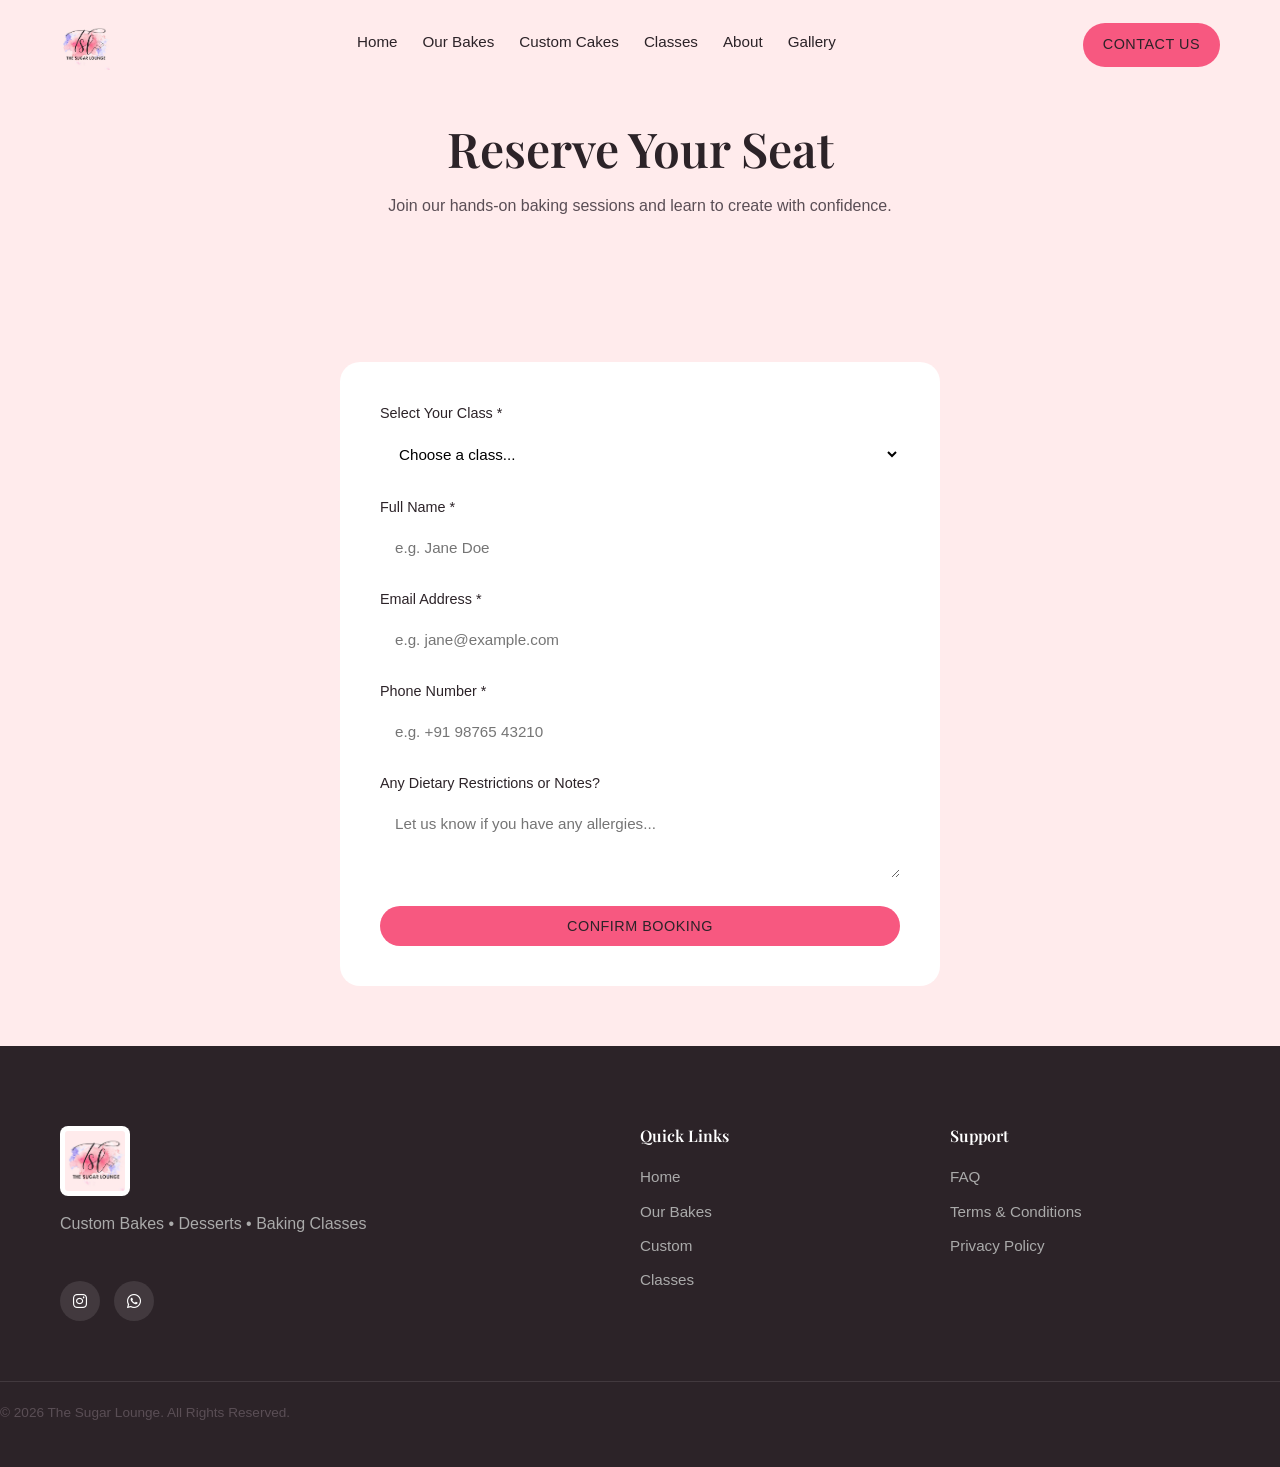
==== book-class.html @ f4f1c087 "Add files via upload" ====
<!DOCTYPE html>
<html lang="en">
<head>
    <meta charset="UTF-8">
    <meta name="viewport" content="width=device-width, initial-scale=1.0">
    <title>Book a Class - The Sugar Lounge</title>
    <link rel="stylesheet" href="style.css">
    <link rel="stylesheet" href="https://cdnjs.cloudflare.com/ajax/libs/font-awesome/6.4.0/css/all.min.css">
    <link href="https://fonts.googleapis.com/css2?family=Playfair+Display:wght@400;600;700&family=Outfit:wght@300;400;500;600&display=swap" rel="stylesheet">
    <style>
        .booking-page-header {
            padding: 120px 20px 60px;
            background-color: var(--primary-light);
            text-align: center;
        }
        
        .booking-page-header h1 {
            font-size: 3rem;
            color: var(--text);
            margin-bottom: 15px;
        }

        .booking-form-container {
            max-width: 600px;
            margin: 0 auto;
            background: var(--white);
            padding: 40px;
            border-radius: var(--radius-lg);
            box-shadow: var(--shadow);
        }

        .booking-form-wrapper {
            padding: 60px 20px;
            background-color: var(--bg);
        }

        .booking-form .form-group {
            margin-bottom: 20px;
        }

        .booking-form label {
            display: block;
            margin-bottom: 8px;
            font-weight: 500;
            color: var(--text);
        }

        .booking-form input,
        .booking-form select,
        .booking-form textarea {
            width: 100%;
            padding: 12px 15px;
            border: 1px solid var(--border);
            border-radius: var(--radius-sm);
            font-family: inherit;
            background: var(--bg);
            transition: border-color 0.3s ease;
        }

        .booking-form input:focus,
        .booking-form select:focus,
        .booking-form textarea:focus {
            outline: none;
            border-color: var(--primary);
        }

        .booking-success-msg {
            display: none;
            text-align: center;
            color: var(--primary);
            font-weight: 500;
            padding: 20px;
            background-color: var(--primary-light);
            border-radius: var(--radius-sm);
            margin-top: 20px;
        }
        
        .booking-success-msg.active {
            display: block;
        }
    </style>
</head>
<body>

    <!-- Navbar -->
    <nav id="navbar" class="navbar">
        <div class="nav-container">
            <a href="index.html" class="logo">
                <img src="logo.jpg.jpeg" alt="The Sugar Lounge Logo" class="logo-img">
            </a>
            
            <div class="nav-links">
                <a href="index.html#home">Home</a>
                <a href="index.html#bakes">Our Bakes</a>
                <a href="index.html#custom-cakes">Custom Cakes</a>
                <a href="index.html#classes" class="active">Classes</a>
                <a href="index.html#about">About</a>
                <a href="index.html#gallery">Gallery</a>
            </div>

            <div class="nav-actions">
                <a href="index.html#contact" class="btn btn-primary" style="padding: 10px 20px;">CONTACT US</a>
            </div>

            <div class="mobile-menu-btn">
                <i class="fa-solid fa-bars"></i>
            </div>
        </div>
    </nav>

    <!-- Header -->
    <header class="booking-page-header">
        <div class="container">
            <h1>Reserve Your Seat</h1>
            <p>Join our hands-on baking sessions and learn to create with confidence.</p>
        </div>
    </header>

    <!-- Booking Form Section -->
    <section class="booking-form-wrapper">
        <div class="container">
            <div class="booking-form-container">
                <form id="class-booking-form" class="booking-form">
                    
                    <div class="form-group">
                        <label>Select Your Class *</label>
                        <select required>
                            <option value="">Choose a class...</option>
                            <option value="beginner">Beginner Baking Class - ₹100</option>
                            <option value="advanced">Advanced Baking Class - ₹150</option>
                            <option value="weekend">Weekend Batch - ₹180</option>
                            <option value="cupcake">Cupcake Masterclass (Oct 15) - ₹80</option>
                            <option value="fondant">Fondant Basics (Oct 22) - ₹120</option>
                        </select>
                    </div>

                    <div class="form-group">
                        <label>Full Name *</label>
                        <input type="text" required placeholder="e.g. Jane Doe">
                    </div>

                    <div class="form-group">
                        <label>Email Address *</label>
                        <input type="email" required placeholder="e.g. jane@example.com">
                    </div>

                    <div class="form-group">
                        <label>Phone Number *</label>
                        <input type="tel" required placeholder="e.g. +91 98765 43210">
                    </div>

                    <div class="form-group">
                        <label>Any Dietary Restrictions or Notes?</label>
                        <textarea rows="3" placeholder="Let us know if you have any allergies..."></textarea>
                    </div>

                    <button type="submit" class="btn btn-primary w-100">CONFIRM BOOKING</button>
                </form>

                <div id="booking-success" class="booking-success-msg">
                    Thank you for booking! We have received your reservation and will contact you shortly with payment details.
                </div>
            </div>
        </div>
    </section>

    <!-- Footer -->
    <footer class="footer">
        <div class="container footer-wrapper">
            <div class="footer-brand">
                <img src="logo.jpg.jpeg" alt="The Sugar Lounge Logo" class="footer-logo">
                <p>Custom Bakes • Desserts • Baking Classes</p>
                <div class="social-links">
                    <a href="#"><i class="fa-brands fa-instagram"></i></a>
                    <a href="#"><i class="fa-brands fa-whatsapp"></i></a>
                </div>
            </div>
            <div class="footer-links">
                <h4>Quick Links</h4>
                <a href="index.html#home">Home</a>
                <a href="index.html#bakes">Our Bakes</a>
                <a href="index.html#custom-cakes">Custom</a>
                <a href="index.html#classes">Classes</a>
            </div>
            <div class="footer-links">
                <h4>Support</h4>
                <a href="#">FAQ</a>
                <a href="#">Terms & Conditions</a>
                <a href="#">Privacy Policy</a>
            </div>
        </div>
        <div class="footer-bottom">
            <p>&copy; 2026 The Sugar Lounge. All Rights Reserved.</p>
        </div>
    </footer>

    <script>
        // Simple form handling for the booking page
        document.getElementById('class-booking-form').addEventListener('submit', function(e) {
            e.preventDefault();
            this.style.display = 'none';
            document.getElementById('booking-success').classList.add('active');
        });
        
        // Sticky Navbar logic (replicated from main script)
        const navbar = document.getElementById('navbar');
        window.addEventListener('scroll', () => {
            if (window.scrollY > 50) {
                navbar.classList.add('scrolled');
            } else {
                navbar.classList.remove('scrolled');
            }
        });
    </script>
</body>
</html>
---- style.css ----
/* ==========================================================================
   CSS VARIABLES & DESIGN SYSTEM
   ========================================================================== */
:root {
    /* Color Palette */
    --primary: #F75880; /* Accent color 1 */
    --primary-dark: #d84568;
    --secondary: #6244C6; /* Accent color 2 */
    --accent: #BCE2F1; /* Light Baby Blue */
    --base: #FFEBEC; /* Background color */
    --text: #2C2328; /* Font color */
    --text-light: #5A4E55;
    --white: #FFFFFF;
    
    /* Typography */
    --font-heading: 'Playfair Display', serif;
    --font-body: 'Poppins', sans-serif;
    
    /* Layout */
    --container-width: 1200px;
    --section-pad: 80px 20px;
    
    /* Borders & Shadows */
    --radius-lg: 20px;
    --radius-md: 12px;
    --radius-sm: 8px;
    --shadow-soft: 0 10px 30px rgba(0, 0, 0, 0.05);
    --shadow-hover: 0 15px 40px rgba(0, 0, 0, 0.1);
    
    /* Transitions */
    --transition-fast: 0.2s ease;
    --transition-smooth: 0.4s cubic-bezier(0.25, 0.8, 0.25, 1);
}

/* ==========================================================================
   GLOBAL STYLES
   ========================================================================== */
* {
    margin: 0;
    padding: 0;
    box-sizing: border-box;
}

html {
    scroll-behavior: smooth;
    font-size: 16px;
}

body {
    font-family: var(--font-body);
    background-color: var(--base);
    color: var(--text);
    line-height: 1.6;
    overflow-x: hidden;
}

h1, h2, h3, h4, h5, h6 {
    font-family: var(--font-heading);
    font-weight: 600;
    line-height: 1.2;
    margin-bottom: 1rem;
    color: var(--text);
}

h1 { font-size: clamp(2.5rem, 5vw, 4rem); }
h2 { font-size: clamp(2rem, 4vw, 3rem); }
h3 { font-size: 1.5rem; }

p {
    margin-bottom: 1.5rem;
    color: var(--text-light);
}

a {
    text-decoration: none;
    color: inherit;
    transition: var(--transition-fast);
}

img {
    max-width: 100%;
    height: auto;
    display: block;
}

ul {
    list-style: none;
}

.container {
    max-width: var(--container-width);
    margin: 0 auto;
    padding: 0 20px;
}

.section-padding {
    padding: var(--section-pad);
}

.text-center { text-align: center; }
.mb-4 { margin-bottom: 2rem; }
.mt-4 { margin-top: 2rem; }
.w-100 { width: 100%; }
.bg-light { background-color: var(--white); }
.hidden { display: none !important; }

/* ==========================================================================
   BUTTONS
   ========================================================================== */
.btn {
    display: inline-block;
    padding: 12px 28px;
    border-radius: 30px;
    font-weight: 500;
    font-size: 0.9rem;
    letter-spacing: 0.5px;
    text-transform: uppercase;
    cursor: pointer;
    border: none;
    transition: var(--transition-smooth);
    text-align: center;
}

.btn-primary {
    background-color: var(--primary);
    color: var(--text);
}

.btn-primary:hover {
    background-color: var(--primary-dark);
    transform: translateY(-2px);
    box-shadow: 0 5px 15px rgba(243, 197, 197, 0.4);
}

.btn-secondary {
    background-color: var(--text);
    color: var(--white);
}

.btn-secondary:hover {
    background-color: #000;
    transform: translateY(-2px);
    box-shadow: 0 5px 15px rgba(0, 0, 0, 0.2);
}

.btn-outline {
    background-color: transparent;
    border: 1px solid var(--text);
    color: var(--text);
}

.btn-outline:hover {
    background-color: var(--text);
    color: var(--white);
}

/* ==========================================================================
   NAVIGATION
   ========================================================================== */
.navbar {
    position: fixed;
    top: 0;
    left: 0;
    width: 100%;
    z-index: 1000;
    transition: var(--transition-smooth);
    background: transparent;
    padding: 20px 0;
}

.navbar.scrolled {
    background: rgba(255, 251, 247, 0.9);
    backdrop-filter: blur(10px);
    -webkit-backdrop-filter: blur(10px);
    padding: 15px 0;
    box-shadow: 0 2px 10px rgba(0,0,0,0.05);
}

.nav-container {
    max-width: var(--container-width);
    margin: 0 auto;
    padding: 0 20px;
    display: flex;
    justify-content: space-between;
    align-items: center;
}

.logo {
    display: flex;
    align-items: center;
}

.logo-img {
    height: 50px; /* Adjust based on navbar height */
    width: auto;
    object-fit: contain;
}

.nav-links {
    display: flex;
    gap: 25px;
}

.nav-links a {
    font-size: 0.95rem;
    font-weight: 500;
    position: relative;
    padding-bottom: 5px;
}

.nav-links a::after {
    content: '';
    position: absolute;
    bottom: 0;
    left: 0;
    width: 0;
    height: 2px;
    background-color: var(--primary);
    transition: var(--transition-smooth);
}

.nav-links a:hover::after {
    width: 100%;
}

.nav-actions {
    display: flex;
    align-items: center;
    gap: 15px;
}

.cart-btn {
    background: none;
    border: none;
    font-size: 1.2rem;
    cursor: pointer;
    position: relative;
    color: var(--text);
}

.cart-count {
    position: absolute;
    top: -8px;
    right: -10px;
    background-color: var(--primary);
    color: var(--text);
    font-size: 0.7rem;
    font-weight: 700;
    width: 18px;
    height: 18px;
    border-radius: 50%;
    display: flex;
    align-items: center;
    justify-content: center;
}

.mobile-menu-btn {
    display: none;
    background: none;
    border: none;
    font-size: 1.5rem;
    color: var(--text);
    cursor: pointer;
}

/* Mobile Menu */
.mobile-menu-overlay {
    position: fixed;
    top: 0;
    left: 0;
    width: 100%;
    height: 100vh;
    background: var(--base);
    z-index: 999;
    display: flex;
    align-items: center;
    justify-content: center;
    transform: translateY(-100%);
    transition: transform 0.5s cubic-bezier(0.77, 0, 0.175, 1);
}

.mobile-menu-overlay.active {
    transform: translateY(0);
}

.mobile-links {
    display: flex;
    flex-direction: column;
    align-items: center;
    gap: 20px;
}

.mobile-links a {
    font-family: var(--font-heading);
    font-size: 2rem;
}

/* ==========================================================================
   HERO SECTION
   ========================================================================== */
.hero {
    min-height: 100vh;
    display: flex;
    align-items: center;
    padding-top: 80px;
    max-width: var(--container-width);
    margin: 0 auto;
    padding-left: 20px;
    padding-right: 20px;
    gap: 50px;
}

.hero-content {
    flex: 1;
    z-index: 2;
}

.eyebrow {
    font-size: 0.85rem;
    font-weight: 600;
    letter-spacing: 2px;
    color: var(--text-light);
    display: block;
    margin-bottom: 15px;
}

.hero-content h1 {
    margin-bottom: 20px;
}

.hero-content p {
    font-size: 1.1rem;
    margin-bottom: 30px;
    max-width: 90%;
}

.hero-btns {
    display: flex;
    gap: 15px;
}

.hero-image {
    flex: 1;
    position: relative;
    display: flex;
    justify-content: flex-end;
}

.image-wrapper {
    position: relative;
    border-radius: 300px 300px 20px 20px;
    overflow: hidden;
    width: 90%;
    aspect-ratio: 4/5;
    box-shadow: 0 20px 40px rgba(0, 0, 0, 0.1);
    border: 12px solid var(--white);
    background-color: var(--base);
}

.image-wrapper img {
    width: 100%;
    height: 100%;
    object-fit: cover;
}

.decor-shape {
    position: absolute;
    border-radius: 50%;
    z-index: -1;
    filter: blur(40px);
    opacity: 0.6;
}

.shape-1 {
    width: 300px;
    height: 300px;
    background: var(--primary);
    top: 10%;
    right: 5%;
}

.shape-2 {
    width: 200px;
    height: 200px;
    background: var(--secondary);
    bottom: 5%;
    left: 10%;
}


/* ==========================================================================
   WHAT WE OFFER
   ========================================================================== */
.offer-cards {
    display: flex;
    gap: 30px;
    margin-top: 50px;
}

.offer-card {
    flex: 1;
    background: var(--white);
    border-radius: var(--radius-lg);
    overflow: hidden;
    box-shadow: var(--shadow-soft);
    transition: var(--transition-smooth);
}

.offer-card:hover {
    transform: translateY(-10px);
    box-shadow: var(--shadow-hover);
}

.offer-card img {
    width: 100%;
    height: 300px;
    object-fit: cover;
}

.offer-card-content {
    padding: 30px;
    text-align: center;
}

.offer-card-content h3 {
    margin-bottom: 10px;
}

/* ==========================================================================
   OUR BAKES
   ========================================================================== */
.products-grid {
    display: grid;
    grid-template-columns: repeat(auto-fill, minmax(300px, 1fr));
    gap: 30px;
    margin-top: 50px;
}

.product-card {
    background: var(--base);
    border-radius: var(--radius-md);
    padding: 20px;
    position: relative;
    box-shadow: var(--shadow-soft);
    transition: var(--transition-smooth);
    display: flex;
    flex-direction: column;
}

.product-card:hover {
    transform: translateY(-5px);
    box-shadow: var(--shadow-hover);
}

.badge {
    position: absolute;
    top: 15px;
    right: 15px;
    background: var(--accent);
    color: var(--text);
    padding: 5px 12px;
    border-radius: 20px;
    font-size: 0.75rem;
    font-weight: 600;
    z-index: 2;
}

.product-img {
    border-radius: var(--radius-sm);
    overflow: hidden;
    margin-bottom: 20px;
    aspect-ratio: 1;
}

.product-img img {
    width: 100%;
    height: 100%;
    object-fit: cover;
    transition: transform 0.5s ease;
}

.product-card:hover .product-img img {
    transform: scale(1.05);
}

.product-info {
    flex: 1;
    display: flex;
    flex-direction: column;
}

.product-info h3 {
    font-size: 1.25rem;
    margin-bottom: 8px;
}

.product-info p {
    font-size: 0.9rem;
    margin-bottom: 15px;
    flex: 1;
}

.price {
    font-weight: 600;
    font-size: 1.1rem;
    margin-bottom: 15px;
    color: var(--text);
}

/* ==========================================================================
   CUSTOM CAKES SPLIT
   ========================================================================== */
.custom-cakes-wrapper {
    display: flex;
    align-items: center;
    gap: 60px;
}

.cc-image, .cc-content {
    flex: 1;
}

.cc-image img {
    border-radius: var(--radius-lg);
    box-shadow: var(--shadow-soft);
}

.occasions-tags {
    display: flex;
    flex-wrap: wrap;
    gap: 10px;
    margin-bottom: 30px;
}

.tag {
    background: var(--secondary);
    color: var(--text);
    padding: 8px 16px;
    border-radius: 20px;
    font-size: 0.85rem;
    cursor: pointer;
    transition: var(--transition-fast);
}

.tag:hover {
    background: var(--primary);
}

/* ==========================================================================
   ORDER PROCESS
   ========================================================================== */
.process-steps {
    display: flex;
    justify-content: space-between;
    gap: 20px;
    position: relative;
}

.process-steps::before {
    content: '';
    position: absolute;
    top: 25px;
    left: 50px;
    right: 50px;
    height: 2px;
    background: var(--secondary);
    z-index: 1;
}

.step {
    flex: 1;
    position: relative;
    z-index: 2;
}

.step-num {
    display: inline-flex;
    align-items: center;
    justify-content: center;
    width: 50px;
    height: 50px;
    background: var(--primary);
    color: var(--text);
    border-radius: 50%;
    font-family: var(--font-heading);
    font-size: 1.2rem;
    font-weight: 700;
    margin-bottom: 15px;
    box-shadow: 0 0 0 10px var(--white);
}

/* ==========================================================================
   BAKING CLASSES
   ========================================================================== */
.class-cards {
    display: grid;
    grid-template-columns: repeat(auto-fit, minmax(300px, 1fr));
    gap: 30px;
    margin-top: 40px;
}

.class-card {
    background: var(--primary);
    border-radius: var(--radius-lg);
    padding: 40px 30px;
    box-shadow: var(--shadow-soft);
    position: relative;
    border: 1px solid rgba(0,0,0,0.03);
    transition: var(--transition-smooth);
    color: #5C3A21;
}

.class-card h3, .class-card p, .class-card .class-details li, .class-card .fee {
    color: #5C3A21;
}

.class-card.highlighted {
    background: var(--primary);
    transform: scale(1.05);
    z-index: 2;
    color: #5C3A21;
}

.class-card.highlighted h3, .class-card.highlighted p, .class-card.highlighted .class-details li, .class-card.highlighted .fee {
    color: #5C3A21;
}

.class-card.highlighted .class-level {
    background: var(--white);
}

.class-level {
    display: inline-block;
    background: var(--accent);
    padding: 4px 12px;
    border-radius: 15px;
    font-size: 0.8rem;
    font-weight: 600;
    margin-bottom: 20px;
}

.class-details {
    margin: 20px 0;
}

.class-details li {
    font-size: 0.95rem;
    margin-bottom: 10px;
    display: flex;
    align-items: center;
    gap: 10px;
    color: inherit;
}

.class-footer {
    display: flex;
    justify-content: space-between;
    align-items: center;
    margin-top: 30px;
}

.fee {
    font-size: 1.2rem;
    font-weight: 600;
}

/* Upcoming Classes */
.upcoming-list {
    display: flex;
    flex-direction: column;
    gap: 15px;
    max-width: 800px;
    margin: 0 auto;
}

.upcoming-item {
    background: var(--base);
    padding: 20px;
    border-radius: var(--radius-md);
    display: flex;
    justify-content: space-between;
    align-items: center;
    box-shadow: var(--shadow-soft);
}

.upc-info h4 { margin-bottom: 5px; font-size: 1.1rem; }
.upc-info span { font-size: 0.85rem; color: var(--text-light); }
.upc-status { display: flex; align-items: center; gap: 20px; }
.upc-status span { font-weight: 600; font-size: 0.9rem; }

/* ==========================================================================
   ABOUT US
   ========================================================================== */
.about-wrapper {
    display: flex;
    align-items: center;
    gap: 60px;
}

.about-image { flex: 1; }
.about-image img { 
    border-radius: var(--radius-lg); 
    max-height: 450px;
    width: 100%;
    object-fit: cover;
}

.about-content {
    flex: 1;
    padding-left: 40px;
    border-left: 2px solid var(--primary);
}

/* ==========================================================================
   WHY CHOOSE US
   ========================================================================== */
.features-grid {
    display: grid;
    grid-template-columns: repeat(auto-fit, minmax(250px, 1fr));
    gap: 30px;
}

.feature-card {
    background: var(--white);
    padding: 30px;
    border-radius: var(--radius-md);
    text-align: center;
    box-shadow: var(--shadow-soft);
}

.feature-card i {
    font-size: 2.5rem;
    color: var(--primary-dark);
    margin-bottom: 20px;
}

.feature-card h4 {
    margin-bottom: 0;
}

/* ==========================================================================
   TESTIMONIALS
   ========================================================================== */
.testimonial-carousel {
    max-width: 800px;
    margin: 0 auto;
    position: relative;
    overflow: hidden;
    min-height: 250px;
}

.testimonial-slide {
    position: absolute;
    top: 0;
    left: 0;
    width: 100%;
    opacity: 0;
    transform: translateX(50px);
    transition: all 0.5s ease;
    text-align: center;
    pointer-events: none;
}

.testimonial-slide.active {
    opacity: 1;
    transform: translateX(0);
    pointer-events: auto;
}

.stars {
    color: #FFD700;
    font-size: 1.5rem;
    margin-bottom: 20px;
}

.testimonial-slide p {
    font-family: var(--font-heading);
    font-size: 1.5rem;
    color: var(--text);
    margin-bottom: 20px;
    font-style: italic;
}

.author {
    font-weight: 600;
    text-transform: uppercase;
    letter-spacing: 1px;
}

.carousel-controls {
    display: flex;
    justify-content: center;
    gap: 20px;
    margin-top: 30px;
}

.carousel-controls button {
    background: transparent;
    border: 1px solid var(--text);
    width: 40px;
    height: 40px;
    border-radius: 50%;
    cursor: pointer;
    transition: var(--transition-fast);
}

.carousel-controls button:hover {
    background: var(--text);
    color: var(--white);
}

/* ==========================================================================
   GALLERY
   ========================================================================== */
.gallery-filters {
    display: flex;
    justify-content: center;
    gap: 15px;
    margin-bottom: 40px;
}

.filter-btn {
    background: none;
    border: none;
    font-size: 1rem;
    font-weight: 500;
    cursor: pointer;
    padding: 5px 15px;
    border-radius: 20px;
    transition: var(--transition-fast);
}

.filter-btn.active, .filter-btn:hover {
    background: var(--primary);
}

.gallery-grid {
    display: grid;
    grid-template-columns: repeat(auto-fill, minmax(300px, 1fr));
    gap: 20px;
}

.gallery-item {
    border-radius: var(--radius-md);
    overflow: hidden;
    cursor: pointer;
    aspect-ratio: 1;
}

.gallery-item img {
    width: 100%;
    height: 100%;
    object-fit: cover;
    transition: transform 0.5s ease;
}

.gallery-item:hover img {
    transform: scale(1.1);
}

/* Lightbox */
.lightbox {
    position: fixed;
    top: 0;
    left: 0;
    width: 100%;
    height: 100vh;
    background: rgba(0,0,0,0.9);
    z-index: 2000;
    display: flex;
    align-items: center;
    justify-content: center;
    opacity: 0;
    pointer-events: none;
    transition: opacity 0.3s ease;
}

.lightbox.active {
    opacity: 1;
    pointer-events: auto;
}

.lightbox-content {
    max-width: 90%;
    max-height: 90vh;
    border-radius: var(--radius-sm);
}

.close-lightbox {
    position: absolute;
    top: 30px;
    right: 40px;
    color: white;
    font-size: 40px;
    cursor: pointer;
}

/* ==========================================================================
   INSTAGRAM
   ========================================================================== */
.ig-handle {
    font-weight: 600;
    margin-bottom: 30px;
}

.ig-grid {
    display: grid;
    grid-template-columns: repeat(4, 1fr);
    gap: 15px;
}

.ig-grid img {
    width: 100%;
    aspect-ratio: 1;
    object-fit: cover;
    border-radius: var(--radius-sm);
}

/* ==========================================================================
   CONTACT
   ========================================================================== */
.contact-wrapper {
    display: flex;
    gap: 60px;
}

.contact-info, .contact-form-box {
    flex: 1;
}

.contact-list li {
    margin-bottom: 15px;
    display: flex;
    align-items: center;
    gap: 15px;
}

.contact-list i {
    font-size: 1.2rem;
    color: var(--primary-dark);
    width: 25px;
}

.contact-form-box {
    background: var(--white);
    padding: 40px;
    border-radius: var(--radius-lg);
    box-shadow: var(--shadow-soft);
}

/* ==========================================================================
   FORMS & MODALS
   ========================================================================== */
.form-group {
    margin-bottom: 20px;
    text-align: left;
}

.form-row {
    display: flex;
    gap: 20px;
}

.form-row .form-group {
    flex: 1;
}

label {
    display: block;
    margin-bottom: 8px;
    font-size: 0.9rem;
    font-weight: 500;
}

input[type="text"], input[type="email"], input[type="tel"], input[type="number"], input[type="date"], select, textarea {
    width: 100%;
    padding: 12px 15px;
    border: 1px solid #ddd;
    border-radius: var(--radius-sm);
    font-family: inherit;
    font-size: 0.95rem;
    background: var(--base);
    transition: border 0.3s ease;
}

input:focus, select:focus, textarea:focus {
    outline: none;
    border-color: var(--primary-dark);
}

/* Modals */
.modal {
    position: fixed;
    top: 0;
    left: 0;
    width: 100%;
    height: 100vh;
    background: rgba(0,0,0,0.6);
    z-index: 1500;
    display: flex;
    align-items: center;
    justify-content: center;
    opacity: 0;
    pointer-events: none;
    transition: opacity 0.3s ease;
}

.modal.active {
    opacity: 1;
    pointer-events: auto;
}

.modal-content {
    background: var(--white);
    width: 90%;
    max-width: 600px;
    max-height: 90vh;
    overflow-y: auto;
    padding: 40px;
    border-radius: var(--radius-lg);
    position: relative;
    transform: translateY(20px);
    transition: transform 0.3s ease;
}

.modal.active .modal-content {
    transform: translateY(0);
}

.close-modal {
    position: absolute;
    top: 20px;
    right: 20px;
    font-size: 1.5rem;
    cursor: pointer;
}

.modal-note {
    font-size: 0.85rem;
    color: var(--text-light);
    margin-bottom: 25px;
}

/* ==========================================================================
   CART DRAWER
   ========================================================================== */
.cart-drawer {
    position: fixed;
    top: 0;
    right: -400px;
    width: 400px;
    max-width: 100%;
    height: 100vh;
    background: var(--white);
    z-index: 1600;
    box-shadow: -5px 0 30px rgba(0,0,0,0.1);
    transition: right 0.4s ease;
    display: flex;
    flex-direction: column;
}

.cart-drawer.active {
    right: 0;
}

.cart-overlay {
    position: fixed;
    top: 0;
    left: 0;
    width: 100%;
    height: 100vh;
    background: rgba(0,0,0,0.5);
    z-index: 1550;
    opacity: 0;
    pointer-events: none;
    transition: opacity 0.3s ease;
}

.cart-overlay.active {
    opacity: 1;
    pointer-events: auto;
}

.cart-header {
    padding: 20px 30px;
    border-bottom: 1px solid #eee;
    display: flex;
    justify-content: space-between;
    align-items: center;
}

.close-cart {
    background: none;
    border: none;
    font-size: 1.5rem;
    cursor: pointer;
}

.cart-items {
    flex: 1;
    padding: 20px 30px;
    overflow-y: auto;
}

.cart-item {
    display: flex;
    justify-content: space-between;
    align-items: center;
    padding-bottom: 15px;
    margin-bottom: 15px;
    border-bottom: 1px solid #eee;
}

.cart-item-info h4 { margin-bottom: 5px; font-size: 1rem; }
.cart-item-price { font-weight: 600; color: var(--text); }

.cart-item-actions {
    display: flex;
    align-items: center;
    gap: 15px;
}

.qty-btn {
    background: var(--base);
    border: 1px solid #ddd;
    width: 25px;
    height: 25px;
    border-radius: 4px;
    cursor: pointer;
}

.remove-item {
    color: red;
    cursor: pointer;
    background: none;
    border: none;
}

.cart-footer {
    padding: 20px 30px;
    border-top: 1px solid #eee;
}

.cart-total {
    display: flex;
    justify-content: space-between;
    font-size: 1.2rem;
    font-weight: 700;
}

/* ==========================================================================
   FOOTER
   ========================================================================== */
.footer {
    background: var(--text);
    color: var(--white);
    padding: 80px 0 20px;
}

.footer-wrapper {
    display: grid;
    grid-template-columns: 2fr 1fr 1fr;
    gap: 40px;
    margin-bottom: 60px;
}

.footer-logo {
    height: 70px;
    width: auto;
    object-fit: contain;
    margin-bottom: 15px;
    background-color: white; /* Optional: adds a white background to contrast the dark footer if the logo is transparent/dark */
    padding: 5px;
    border-radius: var(--radius-sm);
}

.footer-brand h3 {
    color: var(--white);
    font-size: 1.8rem;
    margin-bottom: 10px;
}

.footer-brand p {
    color: #aaa;
}

.social-links a {
    display: inline-flex;
    align-items: center;
    justify-content: center;
    width: 40px;
    height: 40px;
    background: rgba(255,255,255,0.1);
    border-radius: 50%;
    margin-right: 10px;
    margin-top: 20px;
}

.social-links a:hover {
    background: var(--primary);
    color: var(--text);
}

.footer h4 {
    color: var(--white);
    margin-bottom: 20px;
}

.footer-links a, .footer-info a {
    display: block;
    color: #aaa;
    margin-bottom: 10px;
    font-size: 0.95rem;
}

.footer-links a:hover, .footer-info a:hover {
    color: var(--primary);
}

.footer-bottom {
    border-top: 1px solid rgba(255,255,255,0.1);
    padding-top: 20px;
    color: #777;
    font-size: 0.85rem;
}

/* ==========================================================================
   ANIMATIONS (Fade Up)
   ========================================================================== */
.fade-up {
    opacity: 0;
    transform: translateY(30px);
    transition: opacity 0.8s ease, transform 0.8s ease;
}

.fade-up.visible {
    opacity: 1;
    transform: translateY(0);
}

/* ==========================================================================
   RESPONSIVE DESIGN
   ========================================================================== */
@media (max-width: 1024px) {
    h1 { font-size: 3rem; }
    .hero { flex-direction: column; padding-top: 120px; text-align: center; }
    .hero-content { padding-bottom: 40px; }
    .hero-content p { margin: 0 auto 30px; }
    .hero-btns { justify-content: center; }
    
    .offer-cards { flex-direction: column; }
    
    .custom-cakes-wrapper, .about-wrapper, .contact-wrapper {
        flex-direction: column;
        gap: 40px;
    }
    
    .about-content { padding-left: 0; border-left: none; border-top: 2px solid var(--primary); padding-top: 20px; }
    
    .class-card.highlighted { transform: none; }
}

@media (max-width: 768px) {
    .nav-links, .nav-actions .btn-primary { display: none; }
    .mobile-menu-btn { display: block; }
    
    .process-steps { flex-direction: column; gap: 40px; }
    .process-steps::before {
        top: 0; bottom: 0; left: 24px; width: 2px; height: auto;
    }
    .step { display: flex; align-items: center; gap: 20px; text-align: left; }
    .step-num { margin-bottom: 0; flex-shrink: 0; }
    
    .upc-item { flex-direction: column; align-items: flex-start; gap: 15px; }
    
    .footer-wrapper { grid-template-columns: 1fr; }
    
    .form-row { flex-direction: column; gap: 0; }
    
    .ig-grid { grid-template-columns: repeat(2, 1fr); }
}
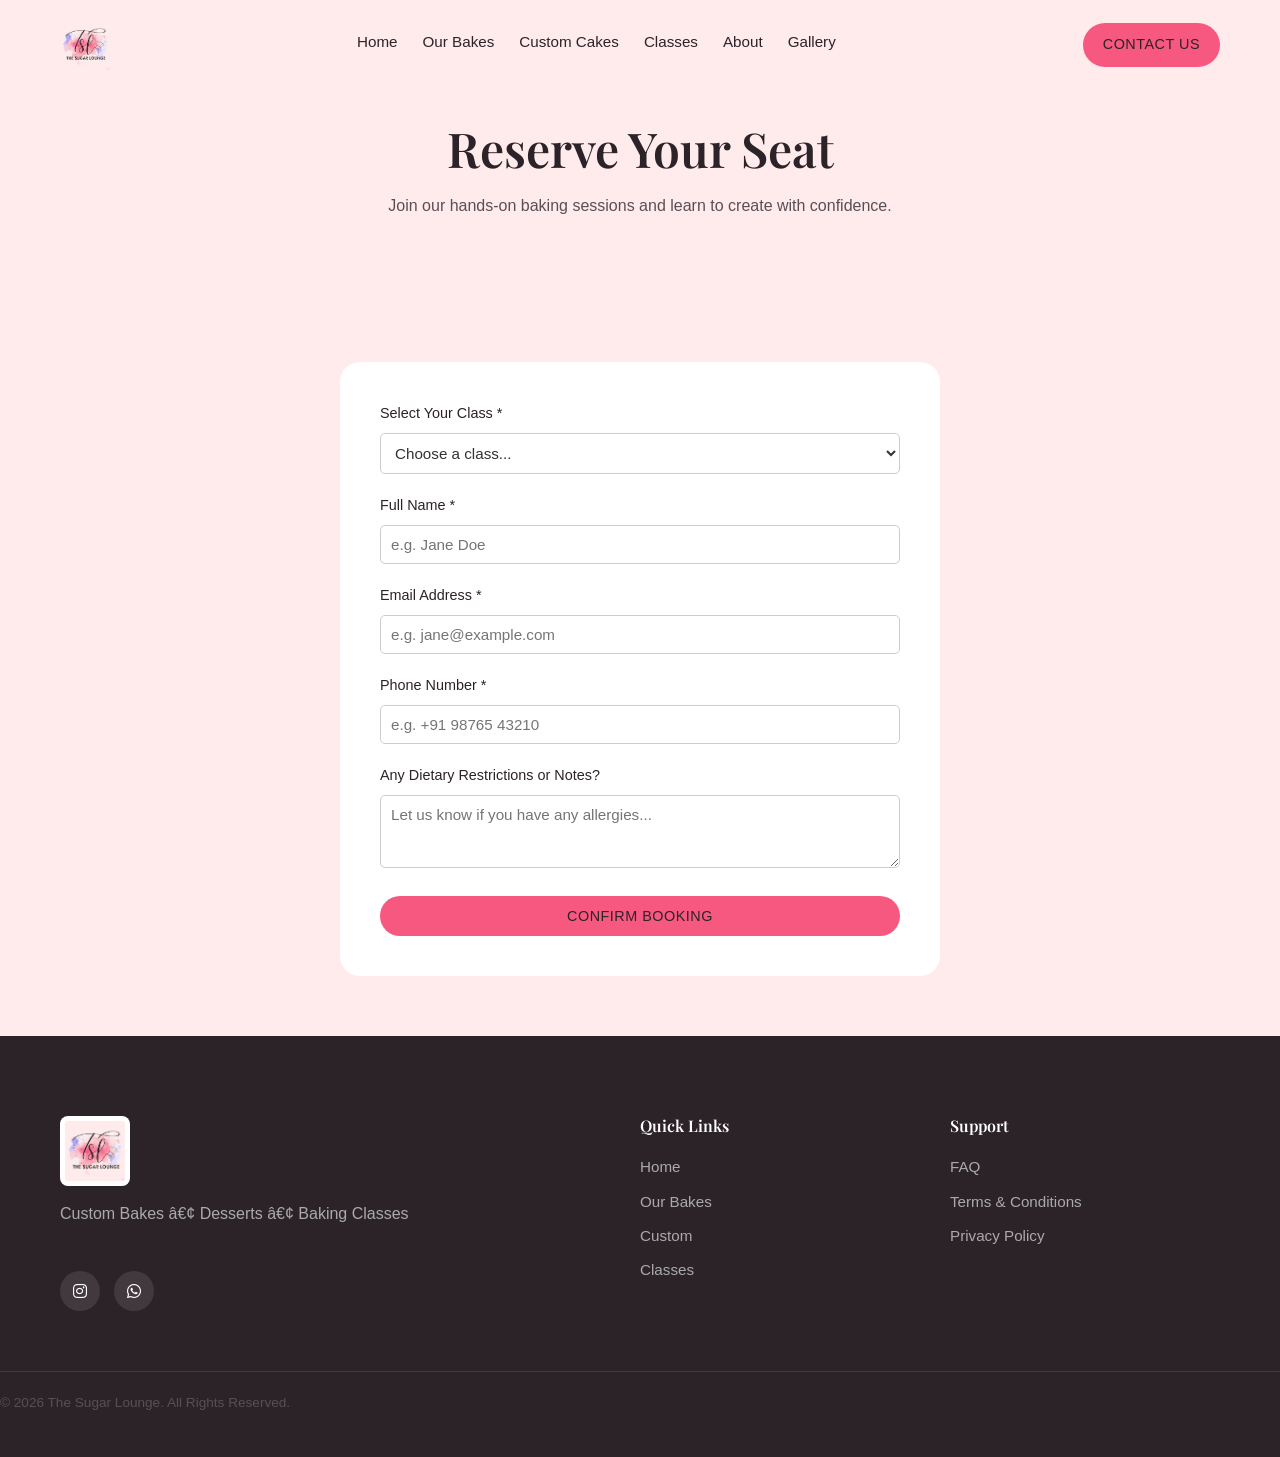
==== commit d56aed58: "Add files via upload" ====
--- a/book-class.html
+++ b/book-class.html
@@ -1,4 +1,4 @@
-<!DOCTYPE html>
+﻿<!DOCTYPE html>
 <html lang="en">
 <head>
     <meta charset="UTF-8">
@@ -126,11 +126,11 @@
                         <label>Select Your Class *</label>
                         <select required>
                             <option value="">Choose a class...</option>
-                            <option value="beginner">Beginner Baking Class - ₹100</option>
-                            <option value="advanced">Advanced Baking Class - ₹150</option>
-                            <option value="weekend">Weekend Batch - ₹180</option>
-                            <option value="cupcake">Cupcake Masterclass (Oct 15) - ₹80</option>
-                            <option value="fondant">Fondant Basics (Oct 22) - ₹120</option>
+                            <option value="beginner">Beginner Baking Class - â‚¹100</option>
+                            <option value="advanced">Advanced Baking Class - â‚¹150</option>
+                            <option value="weekend">Weekend Batch - â‚¹180</option>
+                            <option value="cupcake">Cupcake Masterclass (Oct 15) - â‚¹80</option>
+                            <option value="fondant">Fondant Basics (Oct 22) - â‚¹120</option>
                         </select>
                     </div>
 
@@ -169,7 +169,7 @@
         <div class="container footer-wrapper">
             <div class="footer-brand">
                 <img src="logo.jpg.jpeg" alt="The Sugar Lounge Logo" class="footer-logo">
-                <p>Custom Bakes • Desserts • Baking Classes</p>
+                <p>Custom Bakes â€¢ Desserts â€¢ Baking Classes</p>
                 <div class="social-links">
                     <a href="#"><i class="fa-brands fa-instagram"></i></a>
                     <a href="#"><i class="fa-brands fa-whatsapp"></i></a>
@@ -214,3 +214,4 @@
     </script>
 </body>
 </html>
+
--- a/style.css
+++ b/style.css
@@ -1,4 +1,4 @@
-/* ==========================================================================
+﻿/* ==========================================================================
    CSS VARIABLES & DESIGN SYSTEM
    ========================================================================== */
 :root {
@@ -880,11 +880,7 @@
     pointer-events: auto;
 }
 
-.lightbox-content {
-    max-width: 90%;
-    max-height: 90vh;
-    border-radius: var(--radius-sm);
-}
+.lightbox-content { max-width: 90vw; max-height: 90vh; border-radius: var(--radius-sm); object-fit: contain; }
 
 .close-lightbox {
     position: absolute;
@@ -1279,3 +1275,31 @@
     
     .ig-grid { grid-template-columns: repeat(2, 1fr); }
 }
+
+/* FIXES ADDED */
+input, select, textarea {
+    border: 1px solid #ccc !important;
+    background: #fff !important;
+    color: #333 !important;
+    padding: 10px !important;
+    border-radius: 5px !important;
+    width: 100%;
+}
+.modal-content {
+    max-height: 90vh;
+    overflow-y: auto;
+}
+.class-footer button {
+    display: inline-block !important;
+    background: #5C3A21 !important;
+    color: var(--white) !important;
+    padding: 10px 20px !important;
+    border-radius: 20px !important;
+}
+
+/* Ensure Order Now is visible everywhere */
+.nav-actions .btn {
+    display: inline-block !important;
+}
+
+
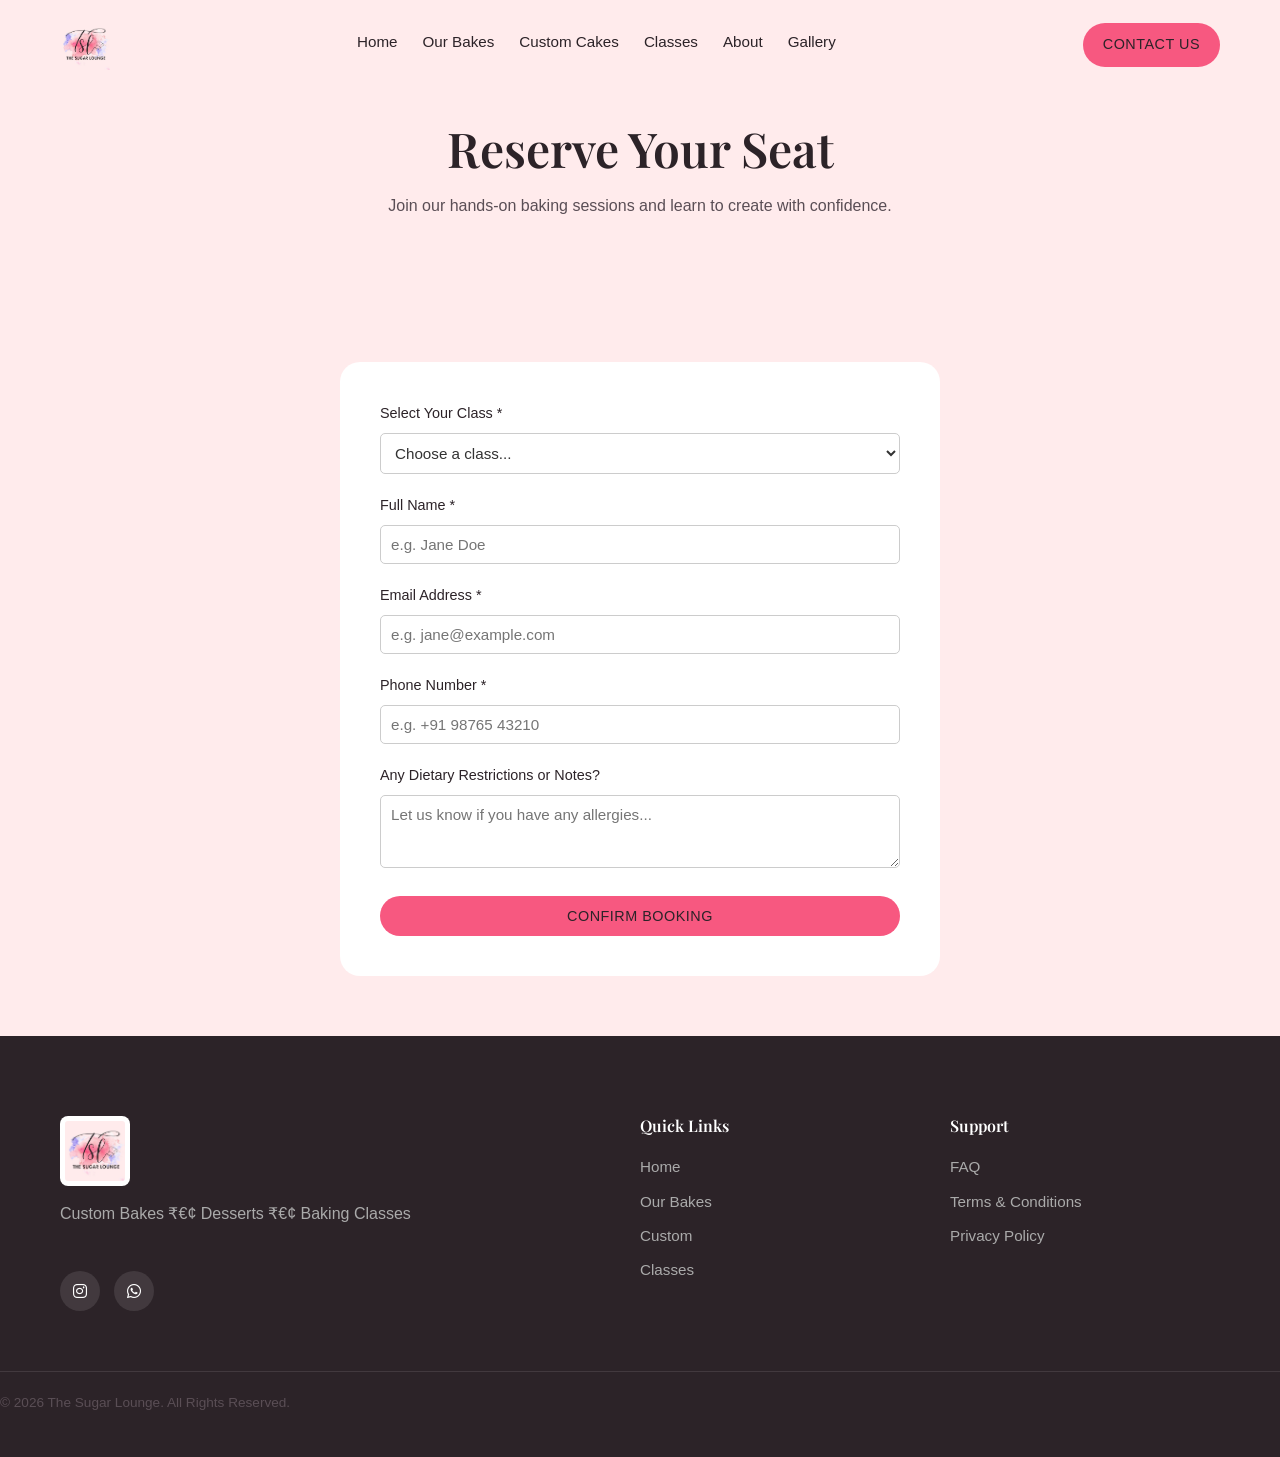
==== commit 1c0f92e1: "Add files via upload" ====
--- a/book-class.html
+++ b/book-class.html
@@ -1,217 +1,218 @@
-﻿<!DOCTYPE html>
-<html lang="en">
-<head>
-    <meta charset="UTF-8">
-    <meta name="viewport" content="width=device-width, initial-scale=1.0">
-    <title>Book a Class - The Sugar Lounge</title>
-    <link rel="stylesheet" href="style.css">
-    <link rel="stylesheet" href="https://cdnjs.cloudflare.com/ajax/libs/font-awesome/6.4.0/css/all.min.css">
-    <link href="https://fonts.googleapis.com/css2?family=Playfair+Display:wght@400;600;700&family=Outfit:wght@300;400;500;600&display=swap" rel="stylesheet">
-    <style>
-        .booking-page-header {
-            padding: 120px 20px 60px;
-            background-color: var(--primary-light);
-            text-align: center;
-        }
-        
-        .booking-page-header h1 {
-            font-size: 3rem;
-            color: var(--text);
-            margin-bottom: 15px;
-        }
-
-        .booking-form-container {
-            max-width: 600px;
-            margin: 0 auto;
-            background: var(--white);
-            padding: 40px;
-            border-radius: var(--radius-lg);
-            box-shadow: var(--shadow);
-        }
-
-        .booking-form-wrapper {
-            padding: 60px 20px;
-            background-color: var(--bg);
-        }
-
-        .booking-form .form-group {
-            margin-bottom: 20px;
-        }
-
-        .booking-form label {
-            display: block;
-            margin-bottom: 8px;
-            font-weight: 500;
-            color: var(--text);
-        }
-
-        .booking-form input,
-        .booking-form select,
-        .booking-form textarea {
-            width: 100%;
-            padding: 12px 15px;
-            border: 1px solid var(--border);
-            border-radius: var(--radius-sm);
-            font-family: inherit;
-            background: var(--bg);
-            transition: border-color 0.3s ease;
-        }
-
-        .booking-form input:focus,
-        .booking-form select:focus,
-        .booking-form textarea:focus {
-            outline: none;
-            border-color: var(--primary);
-        }
-
-        .booking-success-msg {
-            display: none;
-            text-align: center;
-            color: var(--primary);
-            font-weight: 500;
-            padding: 20px;
-            background-color: var(--primary-light);
-            border-radius: var(--radius-sm);
-            margin-top: 20px;
-        }
-        
-        .booking-success-msg.active {
-            display: block;
-        }
-    </style>
-</head>
-<body>
-
-    <!-- Navbar -->
-    <nav id="navbar" class="navbar">
-        <div class="nav-container">
-            <a href="index.html" class="logo">
-                <img src="logo.jpg.jpeg" alt="The Sugar Lounge Logo" class="logo-img">
-            </a>
-            
-            <div class="nav-links">
-                <a href="index.html#home">Home</a>
-                <a href="index.html#bakes">Our Bakes</a>
-                <a href="index.html#custom-cakes">Custom Cakes</a>
-                <a href="index.html#classes" class="active">Classes</a>
-                <a href="index.html#about">About</a>
-                <a href="index.html#gallery">Gallery</a>
-            </div>
-
-            <div class="nav-actions">
-                <a href="index.html#contact" class="btn btn-primary" style="padding: 10px 20px;">CONTACT US</a>
-            </div>
-
-            <div class="mobile-menu-btn">
-                <i class="fa-solid fa-bars"></i>
-            </div>
-        </div>
-    </nav>
-
-    <!-- Header -->
-    <header class="booking-page-header">
-        <div class="container">
-            <h1>Reserve Your Seat</h1>
-            <p>Join our hands-on baking sessions and learn to create with confidence.</p>
-        </div>
-    </header>
-
-    <!-- Booking Form Section -->
-    <section class="booking-form-wrapper">
-        <div class="container">
-            <div class="booking-form-container">
-                <form id="class-booking-form" class="booking-form">
-                    
-                    <div class="form-group">
-                        <label>Select Your Class *</label>
-                        <select required>
-                            <option value="">Choose a class...</option>
-                            <option value="beginner">Beginner Baking Class - â‚¹100</option>
-                            <option value="advanced">Advanced Baking Class - â‚¹150</option>
-                            <option value="weekend">Weekend Batch - â‚¹180</option>
-                            <option value="cupcake">Cupcake Masterclass (Oct 15) - â‚¹80</option>
-                            <option value="fondant">Fondant Basics (Oct 22) - â‚¹120</option>
-                        </select>
-                    </div>
-
-                    <div class="form-group">
-                        <label>Full Name *</label>
-                        <input type="text" required placeholder="e.g. Jane Doe">
-                    </div>
-
-                    <div class="form-group">
-                        <label>Email Address *</label>
-                        <input type="email" required placeholder="e.g. jane@example.com">
-                    </div>
-
-                    <div class="form-group">
-                        <label>Phone Number *</label>
-                        <input type="tel" required placeholder="e.g. +91 98765 43210">
-                    </div>
-
-                    <div class="form-group">
-                        <label>Any Dietary Restrictions or Notes?</label>
-                        <textarea rows="3" placeholder="Let us know if you have any allergies..."></textarea>
-                    </div>
-
-                    <button type="submit" class="btn btn-primary w-100">CONFIRM BOOKING</button>
-                </form>
-
-                <div id="booking-success" class="booking-success-msg">
-                    Thank you for booking! We have received your reservation and will contact you shortly with payment details.
-                </div>
-            </div>
-        </div>
-    </section>
-
-    <!-- Footer -->
-    <footer class="footer">
-        <div class="container footer-wrapper">
-            <div class="footer-brand">
-                <img src="logo.jpg.jpeg" alt="The Sugar Lounge Logo" class="footer-logo">
-                <p>Custom Bakes â€¢ Desserts â€¢ Baking Classes</p>
-                <div class="social-links">
-                    <a href="#"><i class="fa-brands fa-instagram"></i></a>
-                    <a href="#"><i class="fa-brands fa-whatsapp"></i></a>
-                </div>
-            </div>
-            <div class="footer-links">
-                <h4>Quick Links</h4>
-                <a href="index.html#home">Home</a>
-                <a href="index.html#bakes">Our Bakes</a>
-                <a href="index.html#custom-cakes">Custom</a>
-                <a href="index.html#classes">Classes</a>
-            </div>
-            <div class="footer-links">
-                <h4>Support</h4>
-                <a href="#">FAQ</a>
-                <a href="#">Terms & Conditions</a>
-                <a href="#">Privacy Policy</a>
-            </div>
-        </div>
-        <div class="footer-bottom">
-            <p>&copy; 2026 The Sugar Lounge. All Rights Reserved.</p>
-        </div>
-    </footer>
-
-    <script>
-        // Simple form handling for the booking page
-        document.getElementById('class-booking-form').addEventListener('submit', function(e) {
-            e.preventDefault();
-            this.style.display = 'none';
-            document.getElementById('booking-success').classList.add('active');
-        });
-        
-        // Sticky Navbar logic (replicated from main script)
-        const navbar = document.getElementById('navbar');
-        window.addEventListener('scroll', () => {
-            if (window.scrollY > 50) {
-                navbar.classList.add('scrolled');
-            } else {
-                navbar.classList.remove('scrolled');
-            }
-        });
-    </script>
-</body>
-</html>
-
+﻿<!DOCTYPE html>
+<html lang="en">
+<head>
+    <meta charset="UTF-8">
+    <meta name="viewport" content="width=device-width, initial-scale=1.0">
+    <title>Book a Class - The Sugar Lounge</title>
+    <link rel="stylesheet" href="style.css">
+    <link rel="stylesheet" href="https://cdnjs.cloudflare.com/ajax/libs/font-awesome/6.4.0/css/all.min.css">
+    <link href="https://fonts.googleapis.com/css2?family=Playfair+Display:wght@400;600;700&family=Outfit:wght@300;400;500;600&display=swap" rel="stylesheet">
+    <style>
+        .booking-page-header {
+            padding: 120px 20px 60px;
+            background-color: var(--primary-light);
+            text-align: center;
+        }
+        
+        .booking-page-header h1 {
+            font-size: 3rem;
+            color: var(--text);
+            margin-bottom: 15px;
+        }
+
+        .booking-form-container {
+            max-width: 600px;
+            margin: 0 auto;
+            background: var(--white);
+            padding: 40px;
+            border-radius: var(--radius-lg);
+            box-shadow: var(--shadow);
+        }
+
+        .booking-form-wrapper {
+            padding: 60px 20px;
+            background-color: var(--bg);
+        }
+
+        .booking-form .form-group {
+            margin-bottom: 20px;
+        }
+
+        .booking-form label {
+            display: block;
+            margin-bottom: 8px;
+            font-weight: 500;
+            color: var(--text);
+        }
+
+        .booking-form input,
+        .booking-form select,
+        .booking-form textarea {
+            width: 100%;
+            padding: 12px 15px;
+            border: 1px solid var(--border);
+            border-radius: var(--radius-sm);
+            font-family: inherit;
+            background: var(--bg);
+            transition: border-color 0.3s ease;
+        }
+
+        .booking-form input:focus,
+        .booking-form select:focus,
+        .booking-form textarea:focus {
+            outline: none;
+            border-color: var(--primary);
+        }
+
+        .booking-success-msg {
+            display: none;
+            text-align: center;
+            color: var(--primary);
+            font-weight: 500;
+            padding: 20px;
+            background-color: var(--primary-light);
+            border-radius: var(--radius-sm);
+            margin-top: 20px;
+        }
+        
+        .booking-success-msg.active {
+            display: block;
+        }
+    </style>
+</head>
+<body>
+
+    <!-- Navbar -->
+    <nav id="navbar" class="navbar">
+        <div class="nav-container">
+            <a href="index.html" class="logo">
+                <img src="logo.jpg.jpeg" alt="The Sugar Lounge Logo" class="logo-img">
+            </a>
+            
+            <div class="nav-links">
+                <a href="index.html#home">Home</a>
+                <a href="index.html#bakes">Our Bakes</a>
+                <a href="index.html#custom-cakes">Custom Cakes</a>
+                <a href="index.html#classes" class="active">Classes</a>
+                <a href="index.html#about">About</a>
+                <a href="index.html#gallery">Gallery</a>
+            </div>
+
+            <div class="nav-actions">
+                <a href="index.html#contact" class="btn btn-primary" style="padding: 10px 20px;">CONTACT US</a>
+            </div>
+
+            <div class="mobile-menu-btn">
+                <i class="fa-solid fa-bars"></i>
+            </div>
+        </div>
+    </nav>
+
+    <!-- Header -->
+    <header class="booking-page-header">
+        <div class="container">
+            <h1>Reserve Your Seat</h1>
+            <p>Join our hands-on baking sessions and learn to create with confidence.</p>
+        </div>
+    </header>
+
+    <!-- Booking Form Section -->
+    <section class="booking-form-wrapper">
+        <div class="container">
+            <div class="booking-form-container">
+                <form id="class-booking-form" class="booking-form">
+                    
+                    <div class="form-group">
+                        <label>Select Your Class *</label>
+                        <select required>
+                            <option value="">Choose a class...</option>
+                            <option value="beginner">Beginner Baking Class - ₹100</option>
+                            <option value="advanced">Advanced Baking Class - ₹150</option>
+                            <option value="weekend">Weekend Batch - ₹180</option>
+                            <option value="cupcake">Cupcake Masterclass (Oct 15) - ₹80</option>
+                            <option value="fondant">Fondant Basics (Oct 22) - ₹120</option>
+                        </select>
+                    </div>
+
+                    <div class="form-group">
+                        <label>Full Name *</label>
+                        <input type="text" required placeholder="e.g. Jane Doe">
+                    </div>
+
+                    <div class="form-group">
+                        <label>Email Address *</label>
+                        <input type="email" required placeholder="e.g. jane@example.com">
+                    </div>
+
+                    <div class="form-group">
+                        <label>Phone Number *</label>
+                        <input type="tel" required placeholder="e.g. +91 98765 43210">
+                    </div>
+
+                    <div class="form-group">
+                        <label>Any Dietary Restrictions or Notes?</label>
+                        <textarea rows="3" placeholder="Let us know if you have any allergies..."></textarea>
+                    </div>
+
+                    <button type="submit" class="btn btn-primary w-100">CONFIRM BOOKING</button>
+                </form>
+
+                <div id="booking-success" class="booking-success-msg">
+                    Thank you for booking! We have received your reservation and will contact you shortly with payment details.
+                </div>
+            </div>
+        </div>
+    </section>
+
+    <!-- Footer -->
+    <footer class="footer">
+        <div class="container footer-wrapper">
+            <div class="footer-brand">
+                <img src="logo.jpg.jpeg" alt="The Sugar Lounge Logo" class="footer-logo">
+                <p>Custom Bakes ₹€¢ Desserts ₹€¢ Baking Classes</p>
+                <div class="social-links">
+                    <a href="#"><i class="fa-brands fa-instagram"></i></a>
+                    <a href="#"><i class="fa-brands fa-whatsapp"></i></a>
+                </div>
+            </div>
+            <div class="footer-links">
+                <h4>Quick Links</h4>
+                <a href="index.html#home">Home</a>
+                <a href="index.html#bakes">Our Bakes</a>
+                <a href="index.html#custom-cakes">Custom</a>
+                <a href="index.html#classes">Classes</a>
+            </div>
+            <div class="footer-links">
+                <h4>Support</h4>
+                <a href="#">FAQ</a>
+                <a href="#">Terms & Conditions</a>
+                <a href="#">Privacy Policy</a>
+            </div>
+        </div>
+        <div class="footer-bottom">
+            <p>&copy; 2026 The Sugar Lounge. All Rights Reserved.</p>
+        </div>
+    </footer>
+
+    <script>
+        // Simple form handling for the booking page
+        document.getElementById('class-booking-form').addEventListener('submit', function(e) {
+            e.preventDefault();
+            this.style.display = 'none';
+            document.getElementById('booking-success').classList.add('active');
+        });
+        
+        // Sticky Navbar logic (replicated from main script)
+        const navbar = document.getElementById('navbar');
+        window.addEventListener('scroll', () => {
+            if (window.scrollY > 50) {
+                navbar.classList.add('scrolled');
+            } else {
+                navbar.classList.remove('scrolled');
+            }
+        });
+    </script>
+</body>
+</html>
++
--- a/style.css
+++ b/style.css
@@ -1303,3 +1303,238 @@
 }
 
 
+
+/* Custom Bakes Redesign */
+.custom-bakes-layout {
+    display: flex;
+    gap: 40px;
+    align-items: flex-start;
+}
+.custom-bakes-image {
+    flex: 1;
+}
+.custom-bakes-image img {
+    width: 100%;
+    border-radius: 12px;
+    box-shadow: 0 10px 30px rgba(0,0,0,0.1);
+}
+.custom-bakes-form-container {
+    flex: 1.2;
+    background: #fff;
+    padding: 30px;
+    border-radius: 12px;
+    box-shadow: 0 10px 30px rgba(0,0,0,0.05);
+}
+.form-row {
+    display: flex;
+    gap: 20px;
+}
+.form-group.half {
+    flex: 1;
+}
+.cb-preview-summary {
+    background: var(--primary-light);
+    padding: 20px;
+    border-radius: 8px;
+    margin-top: 20px;
+    margin-bottom: 20px;
+    font-size: 0.95rem;
+}
+.cb-preview-summary h4 {
+    margin-top: 0;
+    margin-bottom: 15px;
+    color: var(--primary);
+}
+.cb-preview-summary p {
+    margin-bottom: 5px;
+}
+
+/* Baking Classes Redesign */
+.baking-classes-grid {
+    display: grid;
+    grid-template-columns: repeat(auto-fit, minmax(350px, 1fr));
+    gap: 30px;
+}
+.new-class-card {
+    background: #fff;
+    border-radius: 12px;
+    overflow: hidden;
+    box-shadow: 0 5px 20px rgba(0,0,0,0.05);
+    transition: transform 0.3s ease;
+}
+.new-class-card:hover {
+    transform: translateY(-5px);
+}
+.ncc-img {
+    width: 100%;
+    height: 250px;
+    object-fit: cover;
+}
+.ncc-content {
+    padding: 25px;
+}
+.ncc-content h3 {
+    margin-bottom: 10px;
+}
+.ncc-details {
+    display: flex;
+    justify-content: space-between;
+    align-items: center;
+    margin: 15px 0 25px 0;
+    font-size: 0.9rem;
+    color: #666;
+}
+.ncc-details .price {
+    font-weight: bold;
+    color: var(--primary);
+    font-size: 1.1rem;
+}
+.ncc-actions {
+    display: flex;
+    gap: 15px;
+}
+.ncc-actions .btn {
+    flex: 1;
+    text-align: center;
+    padding: 10px;
+    font-size: 0.95rem;
+}
+
+@media (max-width: 768px) {
+    .custom-bakes-layout {
+        flex-direction: column;
+    }
+    .form-row {
+        flex-direction: column;
+        gap: 0;
+    }
+}
+
+/* New Baking Classes Styles */
+.featured-class-layout {
+    display: flex;
+    gap: 40px;
+    background: #fff;
+    border-radius: 12px;
+    overflow: hidden;
+    box-shadow: 0 10px 30px rgba(0,0,0,0.05);
+}
+.fc-image {
+    flex: 1;
+}
+.fc-image img {
+    width: 100%;
+    height: 100%;
+    object-fit: cover;
+}
+.fc-content {
+    flex: 1;
+    padding: 40px;
+}
+.fc-info-boxes {
+    display: grid;
+    grid-template-columns: 1fr 1fr;
+    gap: 20px;
+    margin-top: 20px;
+}
+.fc-box {
+    background: var(--bg-color);
+    padding: 15px;
+    border-radius: 8px;
+    display: flex;
+    flex-direction: column;
+}
+.fc-box strong { color: var(--primary); font-size: 0.9rem; }
+.fc-box span { font-weight: bold; font-size: 1.1rem; }
+.other-classes-grid {
+    display: grid;
+    grid-template-columns: repeat(auto-fit, minmax(300px, 1fr));
+    gap: 30px;
+}
+
+/* New Custom Bake Builder */
+.cb-intro-layout {
+    display: flex;
+    gap: 40px;
+    align-items: center;
+}
+.cb-intro-img { flex: 1; }
+.cb-intro-img img { width: 100%; border-radius: 12px; }
+.cb-intro-text { flex: 1; padding: 20px; }
+
+.cb-builder-layout {
+    display: flex;
+    gap: 40px;
+    align-items: flex-start;
+}
+.cb-builder-steps {
+    flex: 1.5;
+}
+.cb-step {
+    background: #fff;
+    padding: 30px;
+    border-radius: 12px;
+    box-shadow: 0 5px 15px rgba(0,0,0,0.05);
+    margin-bottom: 20px;
+}
+.cb-step h4 {
+    margin-bottom: 20px;
+    color: var(--primary);
+    border-bottom: 1px solid #eee;
+    padding-bottom: 10px;
+}
+.cb-selectable-grid {
+    display: grid;
+    grid-template-columns: repeat(auto-fill, minmax(140px, 1fr));
+    gap: 15px;
+}
+.cb-card {
+    border: 1px solid #ddd;
+    border-radius: 8px;
+    padding: 15px 10px;
+    text-align: center;
+    cursor: pointer;
+    transition: all 0.2s ease;
+    background: #fafafa;
+}
+.cb-card:hover {
+    border-color: var(--primary);
+    background: #fdfaf6;
+}
+.cb-card.active {
+    background: var(--primary);
+    color: #fff;
+    border-color: var(--primary);
+}
+.cb-builder-summary {
+    flex: 1;
+    position: sticky;
+    top: 100px;
+}
+.cb-summary-card {
+    background: var(--primary-light);
+    padding: 30px;
+    border-radius: 12px;
+    box-shadow: 0 10px 30px rgba(0,0,0,0.1);
+}
+.cb-summary-card h4 {
+    margin-bottom: 20px;
+}
+.cb-summary-card p {
+    margin-bottom: 10px;
+    font-size: 0.95rem;
+    border-bottom: 1px solid rgba(0,0,0,0.05);
+    padding-bottom: 5px;
+}
+
+@media (max-width: 768px) {
+    .featured-class-layout, .cb-intro-layout, .cb-builder-layout {
+        flex-direction: column;
+    }
+    .fc-content { padding: 20px; }
+}
+@media (max-width: 768px) {
+    .offer-cards {
+        grid-template-columns: 1fr !important;
+    }
+}
